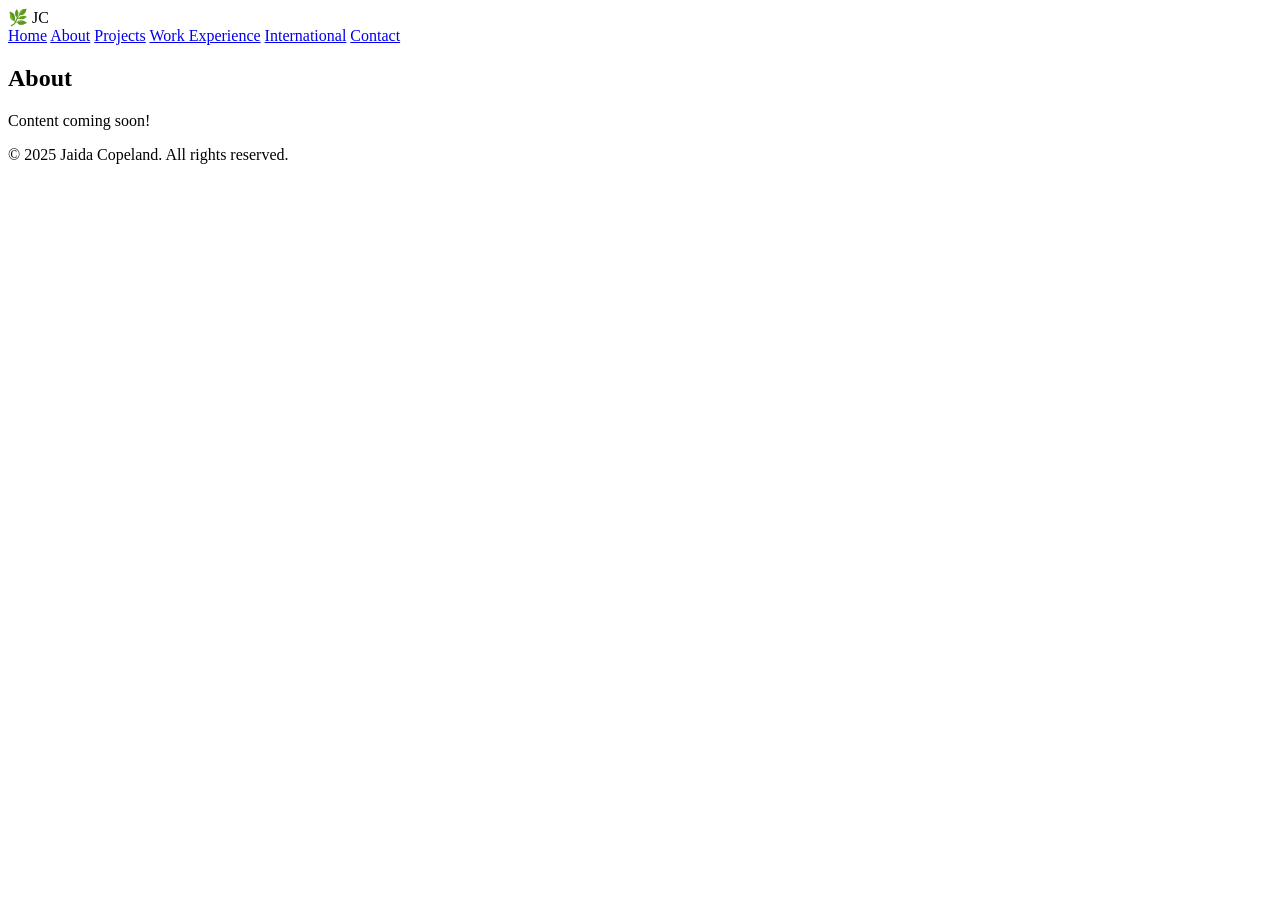
==== about.html @ a564d353 "Add files via upload" ====
<!DOCTYPE html>
<html lang="en">
<head>
    <meta charset="UTF-8">
    <meta name="viewport" content="width=device-width, initial-scale=1.0">
    <title>About | Jaida Copeland</title>
    <link rel="stylesheet" href="../css/style.css">
</head>
<body>
    <header>
        <div class="logo">🌿 JC</div>
        <nav>
            <a href="../index.html">Home</a>
            <a href="about.html">About</a>
            <a href="projects.html">Projects</a>
            <a href="work.html">Work Experience</a>
            <a href="international.html">International</a>
            <a href="contact.html">Contact</a>
        </nav>
    </header>
    <main>
        <section class="hero">
            <h1>About</h1>
            <p>Content coming soon!</p>
        </section>
    </main>
    <footer>
        <p>© 2025 Jaida Copeland. All rights reserved.</p>
    </footer>
</body>
</html>
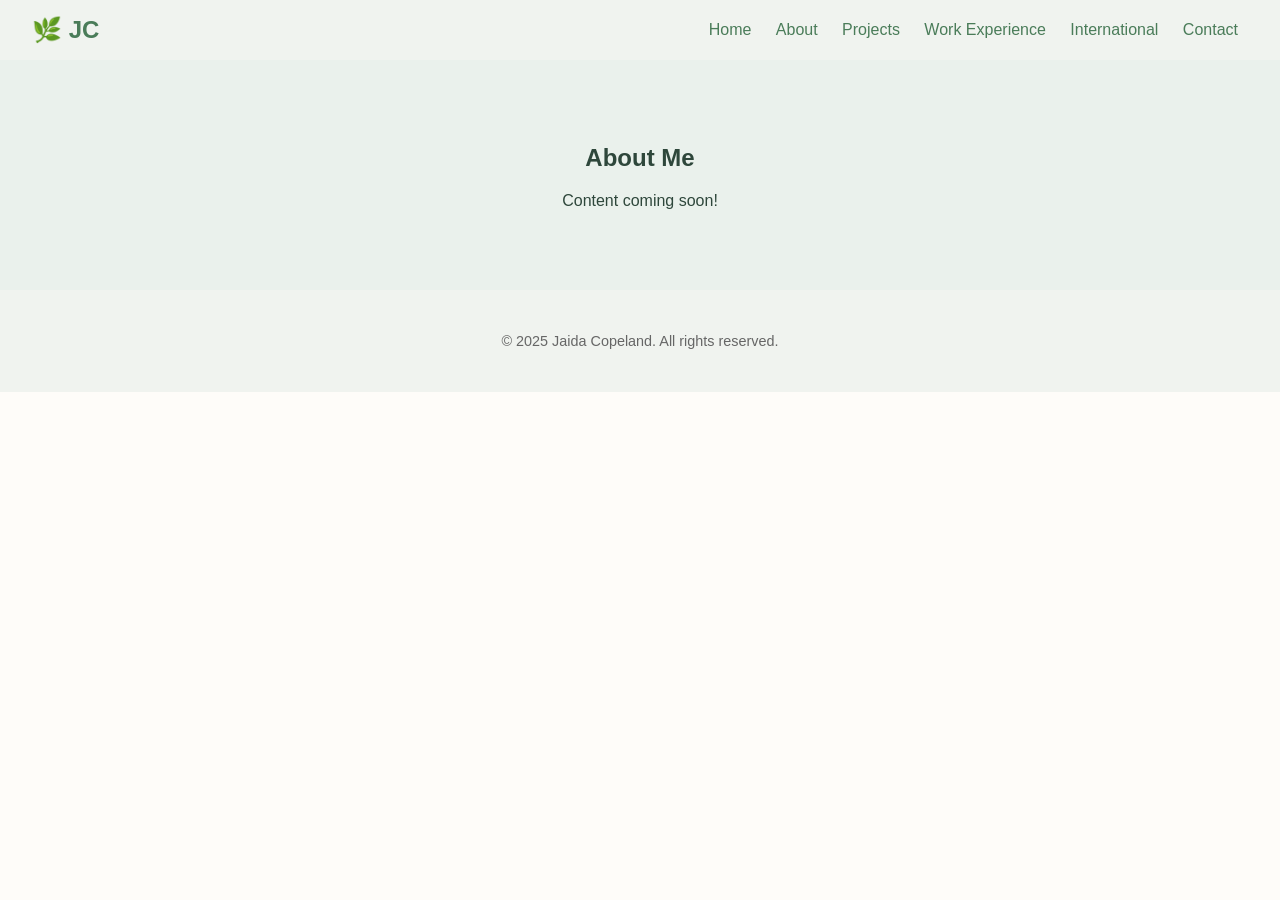
==== commit 41aa6347: "Add files via upload" ====
--- a/about.html
+++ b/about.html
@@ -4,13 +4,13 @@
     <meta charset="UTF-8">
     <meta name="viewport" content="width=device-width, initial-scale=1.0">
     <title>About | Jaida Copeland</title>
-    <link rel="stylesheet" href="../css/style.css">
+    <link rel="stylesheet" href="css/style.css">
 </head>
 <body>
     <header>
         <div class="logo">🌿 JC</div>
         <nav>
-            <a href="../index.html">Home</a>
+            <a href="index.html">Home</a>
             <a href="about.html">About</a>
             <a href="projects.html">Projects</a>
             <a href="work.html">Work Experience</a>
@@ -20,7 +20,7 @@
     </header>
     <main>
         <section class="hero">
-            <h1>About</h1>
+            <h1>About Me</h1>
             <p>Content coming soon!</p>
         </section>
     </main>
--- a/css/style.css
+++ b/css/style.css
@@ -0,0 +1,47 @@
+body {
+    margin: 0;
+    font-family: 'Segoe UI', Tahoma, Geneva, Verdana, sans-serif;
+    background-color: #fefcf9;
+    color: #333;
+}
+
+header {
+    display: flex;
+    justify-content: space-between;
+    align-items: center;
+    padding: 1em 2em;
+    background-color: #f0f3ef;
+    box-shadow: 0 2px 4px rgba(0,0,0,0.05);
+}
+
+.logo {
+    font-size: 1.5em;
+    font-weight: bold;
+    color: #4a7c59;
+}
+
+nav a {
+    margin: 0 10px;
+    text-decoration: none;
+    color: #4a7c59;
+    font-weight: 500;
+}
+
+nav a:hover {
+    text-decoration: underline;
+}
+
+.hero {
+    padding: 4em 2em;
+    text-align: center;
+    background-color: #eaf1ec;
+    color: #2e473b;
+}
+
+footer {
+    text-align: center;
+    padding: 2em;
+    background-color: #f0f3ef;
+    font-size: 0.9em;
+    color: #666;
+}
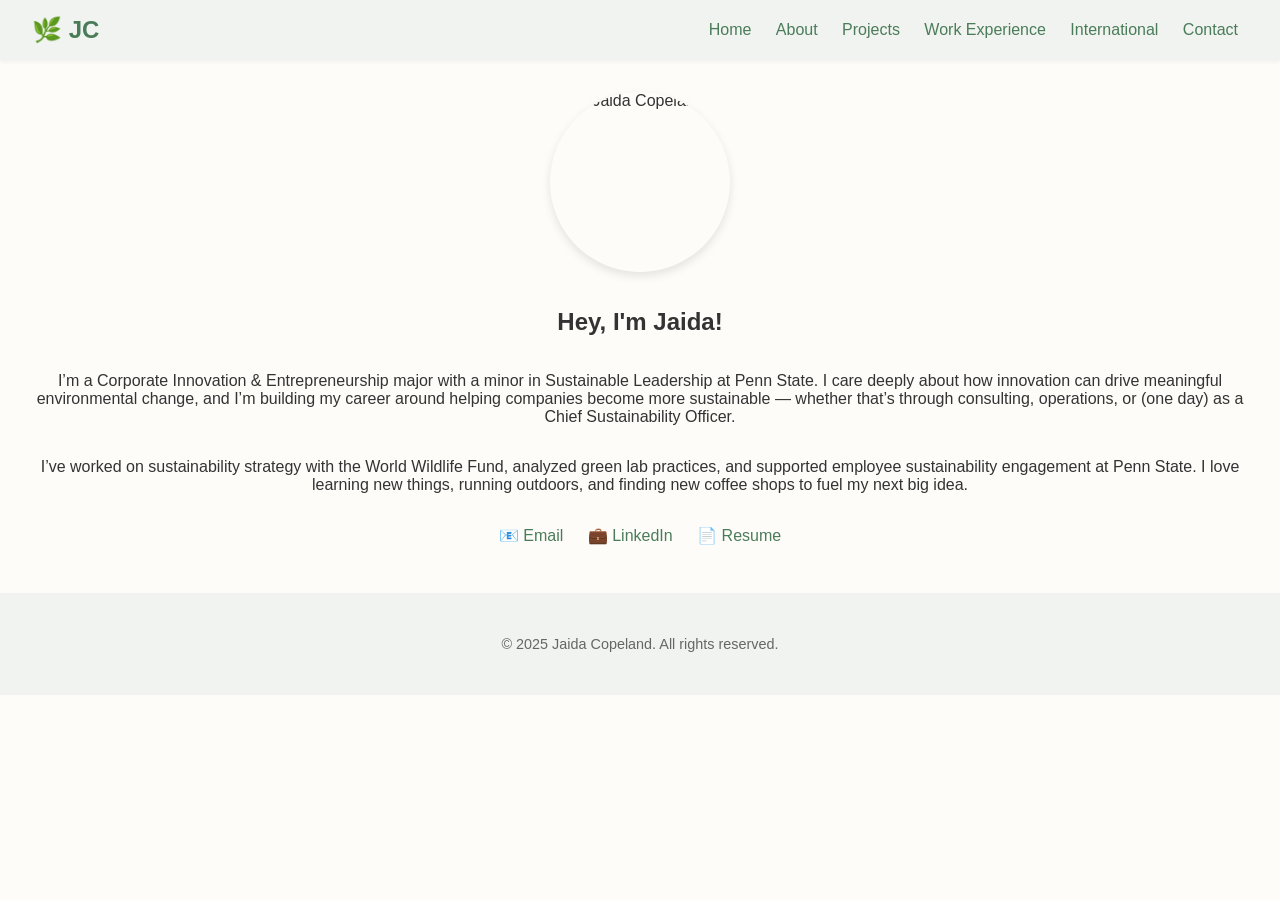
==== commit e7b9a828: "Add files via upload" ====
--- a/about.html
+++ b/about.html
@@ -4,13 +4,39 @@
     <meta charset="UTF-8">
     <meta name="viewport" content="width=device-width, initial-scale=1.0">
     <title>About | Jaida Copeland</title>
-    <link rel="stylesheet" href="css/style.css">
+    <link rel="stylesheet" href="../css/style.css">
+    <style>
+        .about-section {
+            display: flex;
+            flex-direction: column;
+            align-items: center;
+            padding: 2em;
+            text-align: center;
+        }
+        .about-section img {
+            width: 180px;
+            height: 180px;
+            border-radius: 50%;
+            object-fit: cover;
+            box-shadow: 0 4px 10px rgba(0, 0, 0, 0.1);
+            margin-bottom: 1em;
+        }
+        .socials a {
+            margin: 0 10px;
+            text-decoration: none;
+            font-weight: 500;
+            color: #4a7c59;
+        }
+        .socials a:hover {
+            text-decoration: underline;
+        }
+    </style>
 </head>
 <body>
     <header>
         <div class="logo">🌿 JC</div>
         <nav>
-            <a href="index.html">Home</a>
+            <a href="../index.html">Home</a>
             <a href="about.html">About</a>
             <a href="projects.html">Projects</a>
             <a href="work.html">Work Experience</a>
@@ -19,9 +45,22 @@
         </nav>
     </header>
     <main>
-        <section class="hero">
-            <h1>About Me</h1>
-            <p>Content coming soon!</p>
+        <section class="about-section">
+            <img src="../assets/profile.jpg" alt="Jaida Copeland">
+            <h1>Hey, I'm Jaida!</h1>
+            <p>
+                I’m a Corporate Innovation & Entrepreneurship major with a minor in Sustainable Leadership at Penn State.
+                I care deeply about how innovation can drive meaningful environmental change, and I’m building my career around helping companies become more sustainable — whether that’s through consulting, operations, or (one day) as a Chief Sustainability Officer.
+            </p>
+            <p>
+                I’ve worked on sustainability strategy with the World Wildlife Fund, analyzed green lab practices, and supported employee sustainability engagement at Penn State. 
+                I love learning new things, running outdoors, and finding new coffee shops to fuel my next big idea.
+            </p>
+            <p class="socials">
+                <a href="mailto:jrc6709@psu.edu">📧 Email</a>
+                <a href="https://www.linkedin.com/in/jaidacopeland/" target="_blank">💼 LinkedIn</a>
+                <a href="../assets/Jaida_Copeland_Resume.pdf" target="_blank">📄 Resume</a>
+            </p>
         </section>
     </main>
     <footer>
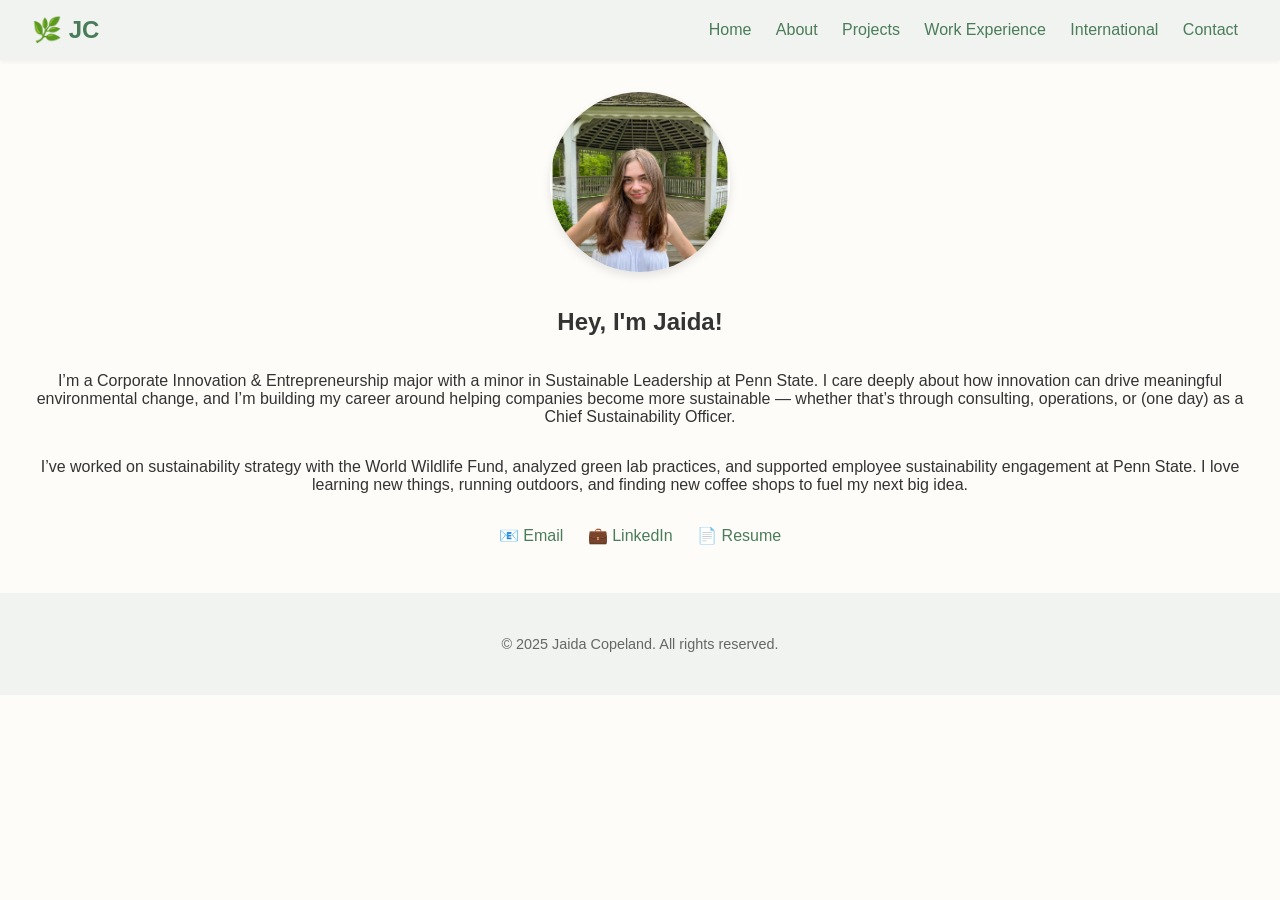
==== commit 21816045: "Update about.html" ====
--- a/about.html
+++ b/about.html
@@ -4,7 +4,7 @@
     <meta charset="UTF-8">
     <meta name="viewport" content="width=device-width, initial-scale=1.0">
     <title>About | Jaida Copeland</title>
-    <link rel="stylesheet" href="../css/style.css">
+    <link rel="stylesheet" href="css/style.css">
     <style>
         .about-section {
             display: flex;
@@ -67,4 +67,4 @@
         <p>© 2025 Jaida Copeland. All rights reserved.</p>
     </footer>
 </body>
-</html>+</html>
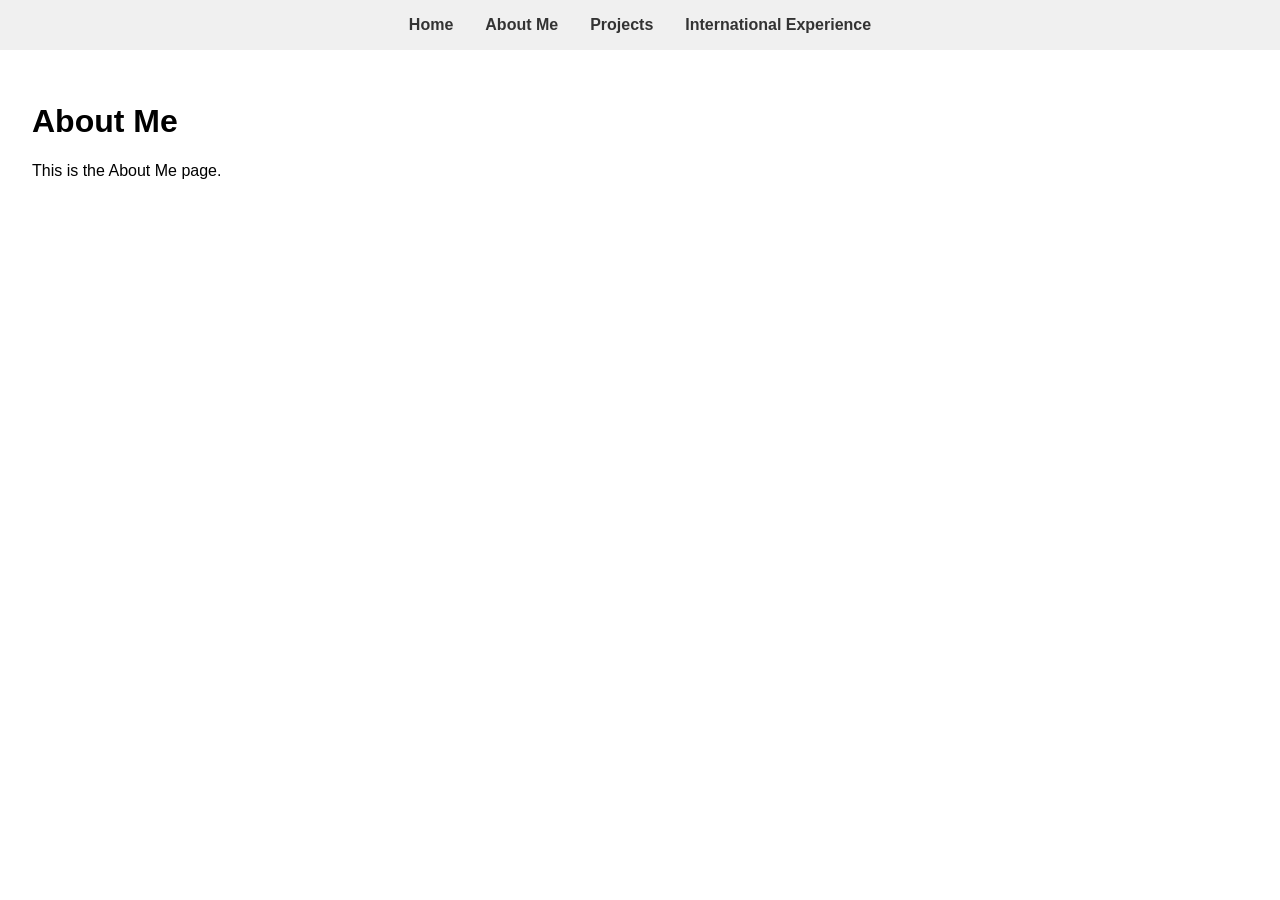
==== commit a7e9a1f7: "Add files via upload" ====
--- a/about.html
+++ b/about.html
@@ -2,69 +2,54 @@
 <html lang="en">
 <head>
     <meta charset="UTF-8">
-    <meta name="viewport" content="width=device-width, initial-scale=1.0">
-    <title>About | Jaida Copeland</title>
-    <link rel="stylesheet" href="css/style.css">
+    <title>About Me</title>
     <style>
-        .about-section {
-            display: flex;
-            flex-direction: column;
-            align-items: center;
-            padding: 2em;
+        body {
+            font-family: Arial, sans-serif;
+            margin: 0;
+            padding: 0;
+        }
+        header {
+            background-color: #f0f0f0;
+            padding: 1rem 0;
             text-align: center;
         }
-        .about-section img {
-            width: 180px;
-            height: 180px;
-            border-radius: 50%;
-            object-fit: cover;
-            box-shadow: 0 4px 10px rgba(0, 0, 0, 0.1);
-            margin-bottom: 1em;
+        nav ul {
+            display: flex;
+            justify-content: center;
+            list-style: none;
+            gap: 2rem;
+            padding: 0;
+            margin: 0;
         }
-        .socials a {
-            margin: 0 10px;
+        nav ul li a {
             text-decoration: none;
-            font-weight: 500;
-            color: #4a7c59;
+            color: #333;
+            font-weight: bold;
         }
-        .socials a:hover {
+        nav ul li a:hover {
+            color: #006400;
             text-decoration: underline;
+        }
+        main {
+            padding: 2rem;
         }
     </style>
 </head>
 <body>
     <header>
-        <div class="logo">🌿 JC</div>
         <nav>
-            <a href="../index.html">Home</a>
-            <a href="about.html">About</a>
-            <a href="projects.html">Projects</a>
-            <a href="work.html">Work Experience</a>
-            <a href="international.html">International</a>
-            <a href="contact.html">Contact</a>
+            <ul>
+                <li><a href="index.html">Home</a></li>
+                <li><a href="about.html" class="active">About Me</a></li>
+                <li><a href="projects.html">Projects</a></li>
+                <li><a href="international.html">International Experience</a></li>
+            </ul>
         </nav>
     </header>
     <main>
-        <section class="about-section">
-            <img src="../assets/profile.jpg" alt="Jaida Copeland">
-            <h1>Hey, I'm Jaida!</h1>
-            <p>
-                I’m a Corporate Innovation & Entrepreneurship major with a minor in Sustainable Leadership at Penn State.
-                I care deeply about how innovation can drive meaningful environmental change, and I’m building my career around helping companies become more sustainable — whether that’s through consulting, operations, or (one day) as a Chief Sustainability Officer.
-            </p>
-            <p>
-                I’ve worked on sustainability strategy with the World Wildlife Fund, analyzed green lab practices, and supported employee sustainability engagement at Penn State. 
-                I love learning new things, running outdoors, and finding new coffee shops to fuel my next big idea.
-            </p>
-            <p class="socials">
-                <a href="mailto:jrc6709@psu.edu">📧 Email</a>
-                <a href="https://www.linkedin.com/in/jaidacopeland/" target="_blank">💼 LinkedIn</a>
-                <a href="../assets/Jaida_Copeland_Resume.pdf" target="_blank">📄 Resume</a>
-            </p>
-        </section>
+        <h1>About Me</h1>
+        <p>This is the About Me page.</p>
     </main>
-    <footer>
-        <p>© 2025 Jaida Copeland. All rights reserved.</p>
-    </footer>
 </body>
 </html>
